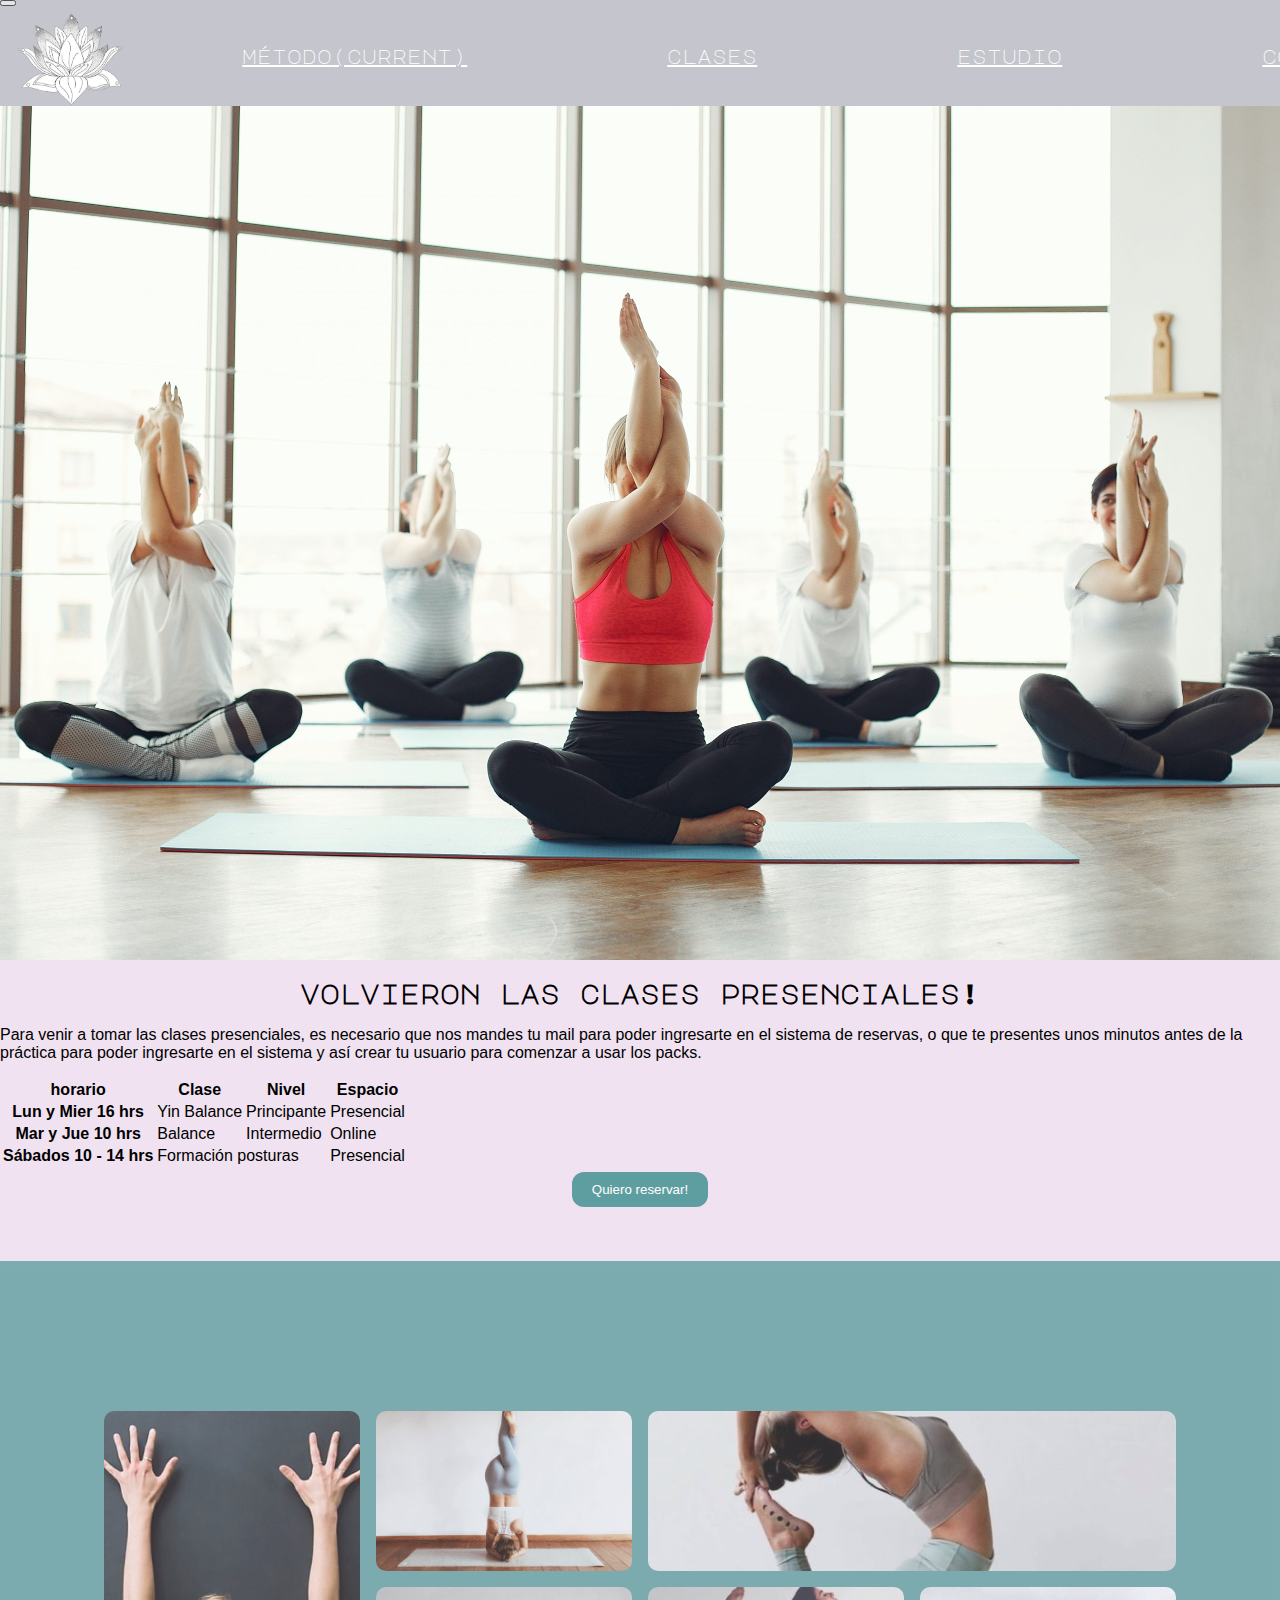
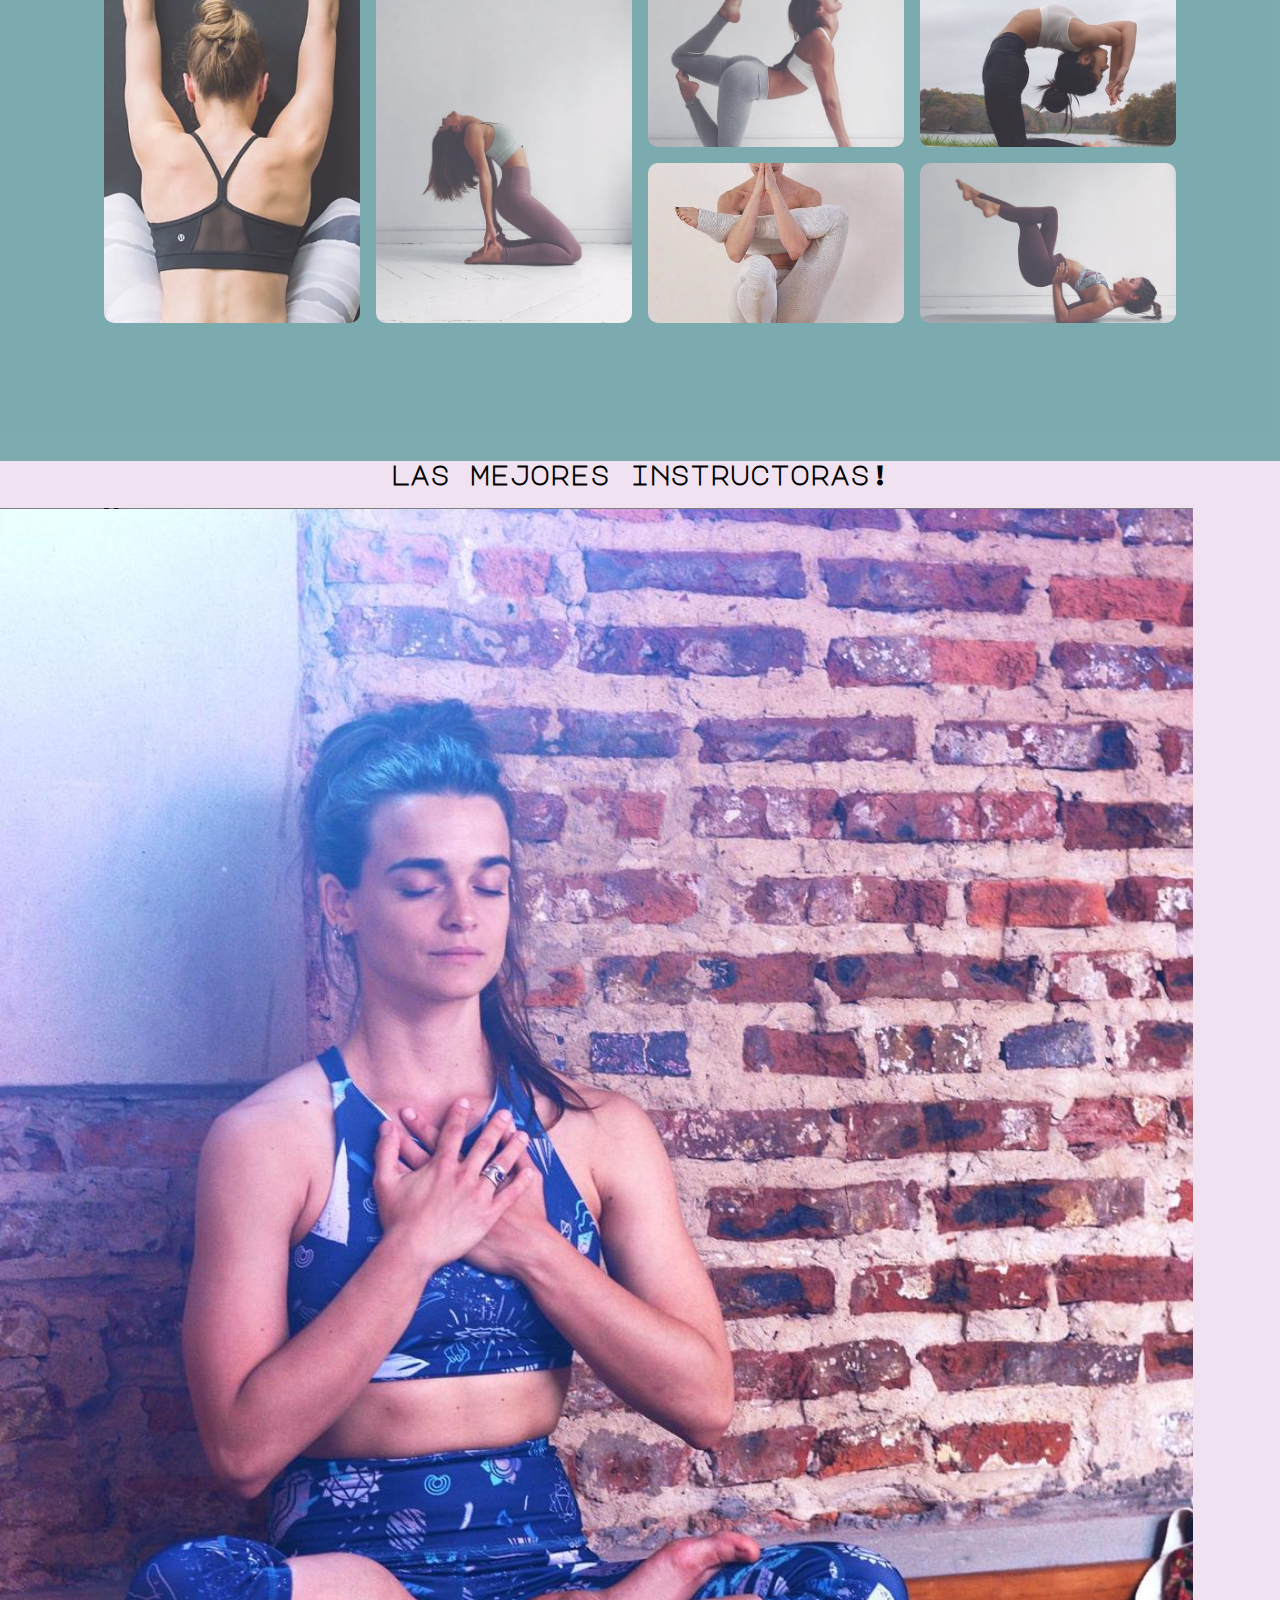
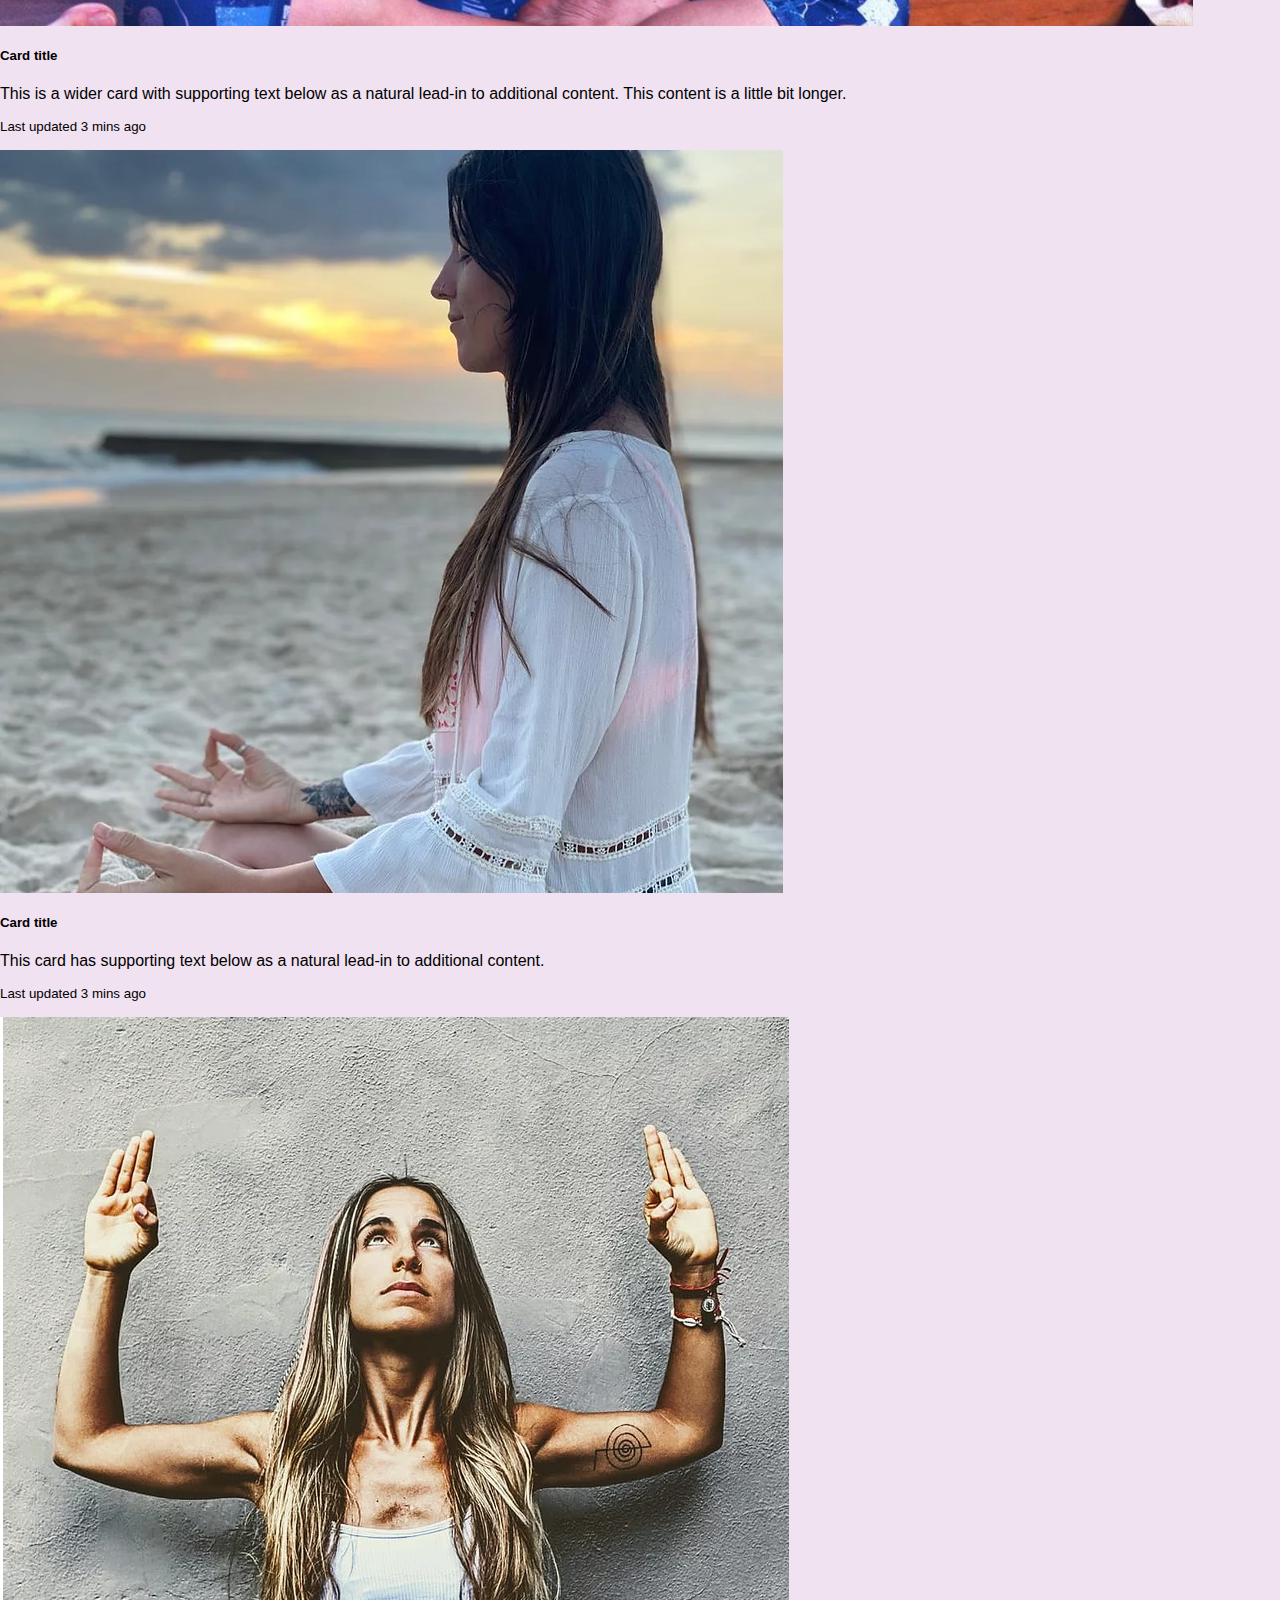
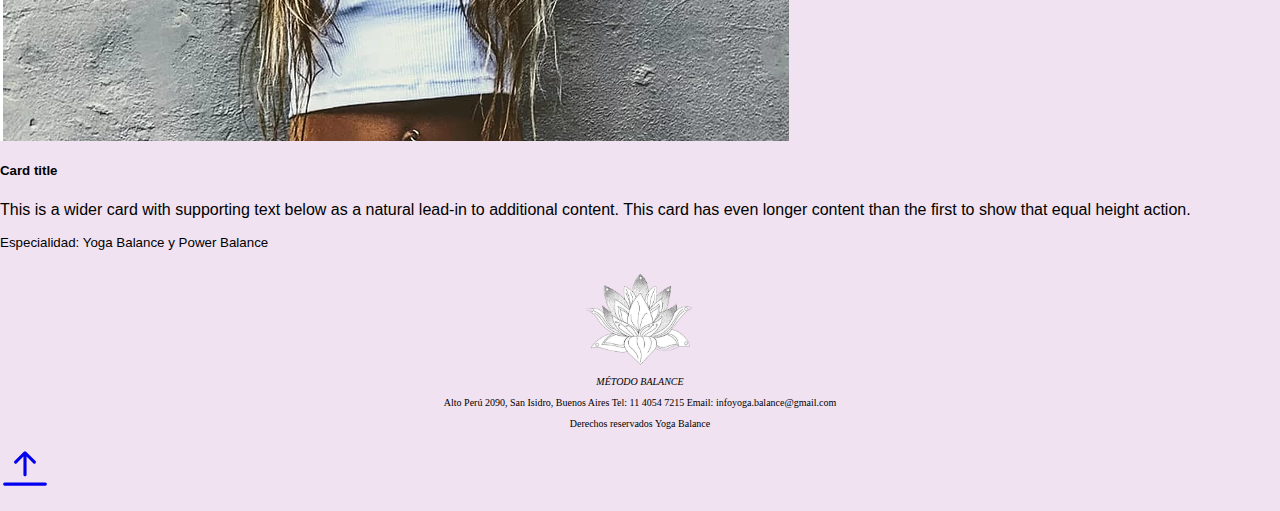
==== Clases.html @ 643fba30 "proyectofinal" ====
<!--DOC HTML-->
<html lang="es">
  <head>
    <!-- Required meta tags -->
    <meta charset="utf-8">
    <meta name="viewport" content="width=device-width, initial-scale=1, shrink-to-fit=no">

    <meta name="description" content="Clases de Yoga online y presencial. Equilibrio entre salud, mente y cuerpo.">
	<meta name="keywords" content="Yoga Balance Salud Ejercicio Flexibilidad Espiritu">
	<meta name="title" content="Metodo Yoga Balance">
    <meta name="viewport" content="width=device-width, initial-scale=1, shrink-to-fit=no">
    
	<link rel="preconnect" href="https://fonts.gstatic.com">
	<link href="https://fonts.googleapis.com/css2?family=Major+Mono+Display&display=swap" rel="stylesheet">

    <link rel="stylesheet" href="style.css">
    <!-- Bootstrap CSS -->
    <link rel="stylesheet" href="https://cdn.jsdelivr.net/npm/bootstrap@4.5.3/dist/css/bootstrap.min.css"
        integrity="sha384-TX8t27EcRE3e/ihU7zmQxVncDAy5uIKz4rEkgIXeMed4M0jlfIDPvg6uqKI2xXr2" crossorigin="anonymous">

    <title>YOGA BALANCE | CLASES | INSCRIPCIONES </title>
</head>

<!--Comienzo Body-->

<body>
  <header>
    <nav class="navbar navbar-expand-lg navbar-light fixed-top" >
        <button class="navbar-toggler" type="button" data-toggle="collapse" data-target="#navbarNavAltMarkup"
          aria-controls="navbarNavAltMarkup" aria-expanded="false" aria-label="Toggle navigation">
          <span class="navbar-toggler-icon"></span>
        </button>

        <div class="collapse navbar-collapse justify-content-center " id="navbarNavAltMarkup">
          <div class="navbar-nav">
			<a class= "nav-link" href="index.html"><img class="imagen-logo-nav" src="multimedia/logo-yb.png"
				alt=""></a>
            <a id="link-nav" class="nav-link active" href="historia.html">método<span class="sr-only">(current)</span></a>
            <a id="link-nav" class="nav-link" href="clases.html">clases</a>
            <a id="link-nav" class="nav-link" href="estudio.html">estudio</a>
            <a id="link-nav" class="nav-link" href="contacto.html">contacto</a>
          </div>
        </div>
      </nav>
      </header>
<main>
<!--Contenido página-->
<img src="multimedia/clases.jpg" class="imagenClases" class="img-fluid" alt="...">
      <div class="main__titulo--clases">
      <h1 class="main__titulo--reapertura"> volvieron las clases presenciales! </h1>
    </div>
    
    <p class="main__parrafo--clases"> Para venir a tomar las clases presenciales, es necesario que nos mandes tu mail para poder ingresarte en el sistema de reservas, o que te presentes unos minutos antes de la práctica para poder ingresarte en el sistema y así crear tu usuario para comenzar a usar los packs.
    </p>
  
<!--Tabla de horarios con boostrap-->

    <div class="tableClases">
      <table class="table table-hover">
        <thead>
          <tr>
            <th scope="col">horario</th>
            <th scope="col">Clase</th>
            <th scope="col">Nivel</th>
            <th scope="col">Espacio</th>
          </tr>
        </thead>
          <tbody>
            <tr>
              <th scope="row">Lun y Mier 16 hrs</th>
              <td>Yin Balance</td>
              <td>Principante</td>
              <td>Presencial</td>
            </tr>
              <tr>
                <th scope="row">Mar y Jue 10 hrs </th>
                <td>Balance</td>
                <td>Intermedio</td>
                <td>Online</td>
              </tr>
                  <tr>
                    <th scope="row">Sábados 10 - 14 hrs</th>
                    <td colspan="2">Formación posturas</td>
                    <td>Presencial</td>
                  </tr>
          </tbody>
    </table>

      <div class="botonera_formulario">
    <button class="botonera_formulario--clases">Quiero reservar!</button>
  </div>
<!--Imagenes representativas de posturas utilizando grids-->


        <div class="grid">
  			   <div class="item-a">
    			   <img class="gridImg" src="multimedia/postura1.jpg">
  			   </div>
  			   <div>
    			   <img class="gridImg" src="multimedia/postura2.jpg">
  			   </div>
  			   <div class="item-b">
   				   <img class="gridImg" src="multimedia/postura3.jpg">
  			   </div>
  			   <div>
    			   <img class="gridImg" src="multimedia/postura4.jpg">
  			   </div>
  			   <div class="item-c">
    			   <img class="gridImg" src="multimedia/postura5.jpg">
  			   </div>
  			   <div>
    			   <img class="gridImg" src="multimedia/postura6.jpg">
  			   </div>
  			   <div class="item-e">
    			   <img class="gridImg" src="multimedia/postura9.jpg">
            </div>
            <div class="item-f">
              <img class="gridImg" src="multimedia/postura10.jpg">
  			   </div>
        </div>

        <h1 class="main__titulo--profesoras"> las mejores instructoras!  </h1>

        <div class="card-group">
          <div class="card">
            <img src="multimedia/profesora-cami.png" class="card-img-top" alt="...">
            <div class="card-body">
              <h5 class="card-title">Card title</h5>
              <p class="card-text">This is a wider card with supporting text below as a natural lead-in to additional content. This content is a little bit longer.</p>
              <p class="card-text"><small class="text-muted">Last updated 3 mins ago</small></p>
            </div>
          </div>
          <div class="card">
            <img src="multimedia/profesora-mimi.png" class="card-img-top" alt="...">
            <div class="card-body">
              <h5 class="card-title">Card title</h5>
              <p class="card-text">This card has supporting text below as a natural lead-in to additional content.</p>
              <p class="card-text"><small class="text-muted">Last updated 3 mins ago</small></p>
            </div>
          </div>
          <div class="card">
            <img src="multimedia/profesora-belu.png" class="card-img-top" alt="...">
            <div class="card-body">
              <h5 class="card-title">Card title</h5>
              <p class="card-text">This is a wider card with supporting text below as a natural lead-in to additional content. This card has even longer content than the first to show that equal height action.</p>
              <p class="card-text"><small class="text-muted">Especialidad: Yoga Balance y Power Balance</small></p>
            </div>
          </div>
        </div>


</main>
<footer>
  <div class="textoFooter">
    <img src="multimedia/logo-yb.png" alt="Logo Yoga Balance" id="imagenLogo"></img>
    <p id="logoContent"> MÉTODO BALANCE </p>
    <p class=footerText> ​Alto Perú 2090, San Isidro, Buenos Aires Tel: 11 4054 7215 Email:
      infoyoga.balance@gmail.com </p>
    <p> Derechos reservados Yoga Balance </p>
  </div>
  <p>
    <a href="index.html" title="Placeholder link title" class="text-decoration-none">
      <svg width="50px" height="50px" viewBox="0 0 16 16" class="bi bi-arrow-bar-up" fill="currentColor"
        xmlns="http://www.w3.org/2000/svg">
        <path fill-rule="evenodd"
          d="M8 10a.5.5 0 0 0 .5-.5V3.707l2.146 2.147a.5.5 0 0 0 .708-.708l-3-3a.5.5 0 0 0-.708 0l-3 3a.5.5 0 1 0 .708.708L7.5 3.707V9.5a.5.5 0 0 0 .5.5zm-7 2.5a.5.5 0 0 1 .5-.5h13a.5.5 0 0 1 0 1h-13a.5.5 0 0 1-.5-.5z" />
      </svg>
    </a>
  </p>
</footer>
  

  <!-- Option 2: jQuery, Popper.js, and Bootstrap JS -->
  <script src="https://code.jquery.com/jquery-3.5.1.slim.min.js"
      integrity="sha384-DfXdz2htPH0lsSSs5nCTpuj/zy4C+OGpamoFVy38MVBnE+IbbVYUew+OrCXaRkfj" crossorigin="anonymous">
  </script>
  <script src="https://cdn.jsdelivr.net/npm/popper.js@1.16.1/dist/umd/popper.min.js"
      integrity="sha384-9/reFTGAW83EW2RDu2S0VKaIzap3H66lZH81PoYlFhbGU+6BZp6G7niu735Sk7lN" crossorigin="anonymous">
  </script>
  <script src="https://cdn.jsdelivr.net/npm/bootstrap@4.5.3/dist/js/bootstrap.min.js"
      integrity="sha384-w1Q4orYjBQndcko6MimVbzY0tgp4pWB4lZ7lr30WKz0vr/aWKhXdBNmNb5D92v7s" crossorigin="anonymous">
  </script>

</body>

</html>
---- style.css ----
@charset "UTF-8";
body {
  font-family: "Lato", sans-serif;
  -webkit-transition: background-color .5s;
  transition: background-color .5s;
}

.imagen-logo-nav {
  height: 100px;
  margin-top: 0;
}

.navbar {
  background-color: rgba(153, 170, 169, 0.5);
  color: white;
}

.navbar-nav {
  display: -webkit-box;
  display: -ms-flexbox;
  display: flex;
  -webkit-box-orient: horizontal;
  -webkit-box-direction: normal;
      -ms-flex-direction: row;
          flex-direction: row;
  -ms-flex-pack: distribute;
      justify-content: space-around;
  -webkit-box-align: center;
      -ms-flex-align: center;
          align-items: center;
  margin: 0;
  font-family: 'Major Mono Display', monospace;
  font-weight: 500;
  color: white;
}

.subtitulo--estudio {
  color: #86bbb9;
}

.texto--estudio {
  font-size: 12px;
}

.multimediaEstudio {
  width: 100%;
  -webkit-box-align: center;
      -ms-flex-align: center;
          align-items: center;
  display: -webkit-box;
  display: -ms-flexbox;
  display: flex;
  -webkit-box-orient: horizontal;
  -webkit-box-direction: normal;
      -ms-flex-direction: row;
          flex-direction: row;
  margin: auto;
  overflow: auto;
  padding: 5px;
}

.imagen--estudio {
  height: 300px;
  width: 400px;
  float: left;
  margin: 3px;
  padding: 5px;
}

.mapaEstudio {
  margin: 3px;
  padding: 5px;
}

.slide--estudio {
  height: 500px;
  width: 100%;
}

#link-nav {
  margin-right: 100px;
  margin-left: 100px;
  color: white;
  font-size: 20px;
}

.imagen__principal--index {
  width: 100%;
}

.main__titulo--estudio {
  text-align: center;
  font-family: 'Major Mono Display', monospace;
}

.titulo--estudio {
  font-size: 30px;
  background-color: #86bbb9;
  color: white;
  margin: 15px;
  padding: 5px;
}

.imagenEstudio {
  width: 100%;
}

/*-------------------------------Página index----------------------------- */
h2 {
  font-size: 30px;
  text-align: center;
  font-family: Quicksand-Bold;
  margin-top: 20px;
}

.main__parrafo--metodoBalance {
  text-align: left;
  font-size: 15px;
  font-family: 'Major Mono Display', monospace;
  font-weight: lighter;
  margin-left: 20px;
  margin-right: 20px;
}

body {
  margin: 0;
  padding: 0;
  background-color: #ecdaecc7;
}

/* Videos-index-flexbox*/
.main__media--videosIndex {
  padding: 1px;
  overflow: hidden;
  -webkit-box-pack: center;
      -ms-flex-pack: center;
          justify-content: center;
  width: 100%;
}

.media__video {
  padding: 1em;
  margin: 1em;
  float: left;
  -webkit-box-shadow: 5px 10px 18px #888888;
          box-shadow: 5px 10px 18px #888888;
  background-color: #86bbb9;
  -webkit-box-pack: center;
      -ms-flex-pack: center;
          justify-content: center;
}

.iconos {
  padding: 1px;
  overflow: hidden;
  -webkit-box-pack: center;
      -ms-flex-pack: center;
          justify-content: center;
}

.dibujos {
  -webkit-animation-duration: 3s;
          animation-duration: 3s;
  -webkit-animation-name: slidein;
          animation-name: slidein;
}

@-webkit-keyframes slidein {
  from {
    margin-left: 100%;
    width: 300%;
  }
  to {
    margin-left: 0%;
    width: 100%;
  }
}

@keyframes slidein {
  from {
    margin-left: 100%;
    width: 300%;
  }
  to {
    margin-left: 0%;
    width: 100%;
  }
}

.col {
  float: left;
  margin: 1px;
  padding: 1px;
  -webkit-transition-property: all;
  transition-property: all;
  -webkit-transition-duration: 0.25s;
          transition-duration: 0.25s;
  -webkit-transition-timing-function: cubic-bezier(0.42, 0, 0.26, 1.14);
          transition-timing-function: cubic-bezier(0.42, 0, 0.26, 1.14);
  -webkit-transition-delay: 0s;
          transition-delay: 0s;
}

.col1 {
  height: 200px;
  width: 200px;
  display: block;
  margin: auto;
  cursor: pointer;
}

.col1:hover {
  cursor: pointer;
  opacity: 20%;
}

.tituloMetodo {
  font-size: 21px;
  font-family: 'Major Mono Display', monospace;
  text-align: center;
  -ms-flex-line-pack: center;
      align-content: center;
}

.infoMetodo {
  font-size: 14px;
  font-family: 'Major Mono Display', monospace;
  text-align: center;
  -ms-flex-line-pack: center;
      align-content: center;
}

.col2 {
  height: 200px;
  width: 200px;
  display: block;
  margin: auto;
}

.col3 {
  height: 200px;
  width: 200px;
  display: block;
  margin: auto;
}

.col4 {
  height: 200px;
  width: 200px;
  display: block;
  margin: auto;
}

/*-------------------------------Página clases----------------------------- */
.main__titulo--clases {
  width: 100%;
  height: 50px;
  font-size: 10px;
  -ms-flex-line-pack: center;
      align-content: center;
}

.imagenClases {
  width: 100%;
}

.main__titulo--reapertura {
  font-size: 27px;
  text-align: center;
  font-family: 'Major Mono Display', monospace;
  margin-top: 20px;
}

.main__titulo--contacto {
  font-size: 27px;
  text-align: center;
  font-family: 'Major Mono Display', monospace;
  margin-top: 20px;
  margin-bottom: 20px;
  color: #5F9EA0;
}

.botonContacto {
  background-color: #5F9EA0;
  border: none;
  color: white;
  padding: 10px 20px;
  text-align: center;
  text-decoration: none;
  display: inline-block;
  margin: 4px 2px;
  cursor: pointer;
  border-radius: 12px;
}

.botonera_formulario {
  text-align: center;
}

.botonera_formulario--clases {
  background-color: #5F9EA0;
  border: none;
  color: white;
  padding: 10px 20px;
  text-align: center;
  text-decoration: none;
  display: inline-block;
  margin: 4px 2px;
  cursor: pointer;
  border-radius: 12px;
}

.botonera_formulario--clases:hover {
  color: #48D1CC;
}

/* Tabla-Boostrap-clases*/
.table:hover {
  color: #86bbb9;
}

/* Grid-pag-clases*/
.grid {
  margin-top: 50px;
  display: -ms-grid;
  display: grid;
  -ms-grid-columns: 20% 20% 20% 20%;
      grid-template-columns: 20% 20% 20% 20%;
  -ms-grid-rows: 20% 20% 20%;
      grid-template-rows: 20% 20% 20%;
  grid-gap: 1rem;
  float: left;
  width: 100%;
  height: 800px;
  -webkit-box-pack: center;
      -ms-flex-pack: center;
          justify-content: center;
  background-color: #5F9EA0;
  opacity: 80%;
}

.gridImg {
  margin-top: 150px;
  -o-object-fit: cover;
     object-fit: cover;
  width: 100%;
  height: 100%;
  border-radius: 10px;
  -webkit-box-align: center;
      -ms-flex-align: center;
          align-items: center;
}

.item-a {
  -ms-grid-row: 1;
  -ms-grid-row-span: 3;
  grid-row: 1 / 4;
}

.item-b {
  -ms-grid-column: 3;
  -ms-grid-column-span: 2;
  grid-column: 3 / 5;
}

.item-c {
  -ms-grid-row: 2;
  -ms-grid-row-span: 2;
  grid-row: 2 / 4;
}

.item-d {
  -ms-grid-column: 3;
  -ms-grid-column-span: 2;
  grid-column: 3 / 5;
}

.item-e {
  -ms-grid-row: 4;
  -ms-grid-row-span: -1;
  grid-row: 4 / 3;
}

.item-f {
  -ms-grid-row: 4;
  -ms-grid-row-span: -1;
  grid-row: 4 / 3;
}

.textoFooterClases {
  text-align: center;
  font-family: Quicksand-Light;
  font-size: 10px;
}

.card-group {
  width: 100%;
}

.main__titulo--profesoras {
  font-size: 27px;
  text-align: center;
  font-family: 'Major Mono Display', monospace;
  display: block;
  margin-bottom: 20px;
  margin-top: 50px;
}

/*-------------------------------Página estudio----------------------------- */
.main__imagenes--estudio {
  padding: 1px;
  overflow: hidden;
  width: 564px;
  height: 363px;
}

.main__imagenes--bienvenida {
  padding: 1em;
  margin: 1em;
  float: left;
  wigth: 564px;
  heigh: 363px;
}

.main__imagenes--bienvenida2 {
  padding: 1em;
  margin: 1em;
  float: right;
  width: 564px;
  height: 363px;
}

.main__imagenes--bienvenida {
  color: #48D1CC;
  background-color: #696969;
}

.main__imagenes--bienvenida2 {
  background-color: #48D1CC;
  color: #5F9EA0;
}

.main__parrafo--estudio {
  color: #696969;
  background-color: #5F9EA0;
}

/* Footer */
.grad {
  background-image: -webkit-gradient(linear, right top, left top, from(white), to(LightGrey));
  background-image: linear-gradient(to left, white, LightGrey);
}

#logoContent {
  font-size: 10px;
  font-family: Quicksand-Light;
  font-style: italic;
  text-align: center;
}

#imagenLogo {
  display: block;
  margin: auto;
  height: 100px;
}

.textoFooter {
  text-align: center;
  font-family: Quicksand-Light;
  font-size: 10px;
}

form {
  font-size: small;
  font-family: 'Major Mono Display', monospace;
  justify-items: center;
  width: 100%;
  height: 500px;
  padding: 10px;
}

.main__texto--contacto {
  font-size: 18px;
  text-align: center;
  font-family: 'Major Mono Display', monospace;
  margin: 20px;
  background-color: #5f9ea08a;
  color: white;
}

.tituloMetodo {
  font-size: 27px;
  text-align: center;
  font-family: 'Major Mono Display', monospace;
  margin-top: 0px;
  margin-bottom: 20px;
  color: white;
}

.main__texto--metodo {
  font-size: 13px;
  text-align: center;
  font-family: 'Major Mono Display', monospace;
  margin-top: 20px;
  margin-bottom: 20px;
  -webkit-box-pack: left;
      -ms-flex-pack: left;
          justify-content: left;
}

main.metodo {
  background-color: #5f9ea08a;
  opacity: 60%;
  margin-top: 0px;
  margin: 10px;
}

.carouselClases {
  width: 100%;
}

.textoCarousel {
  font-family: 'Major Mono Display', monospace;
  background-color: #5f9ea08a;
}
/*# sourceMappingURL=style.css.map */
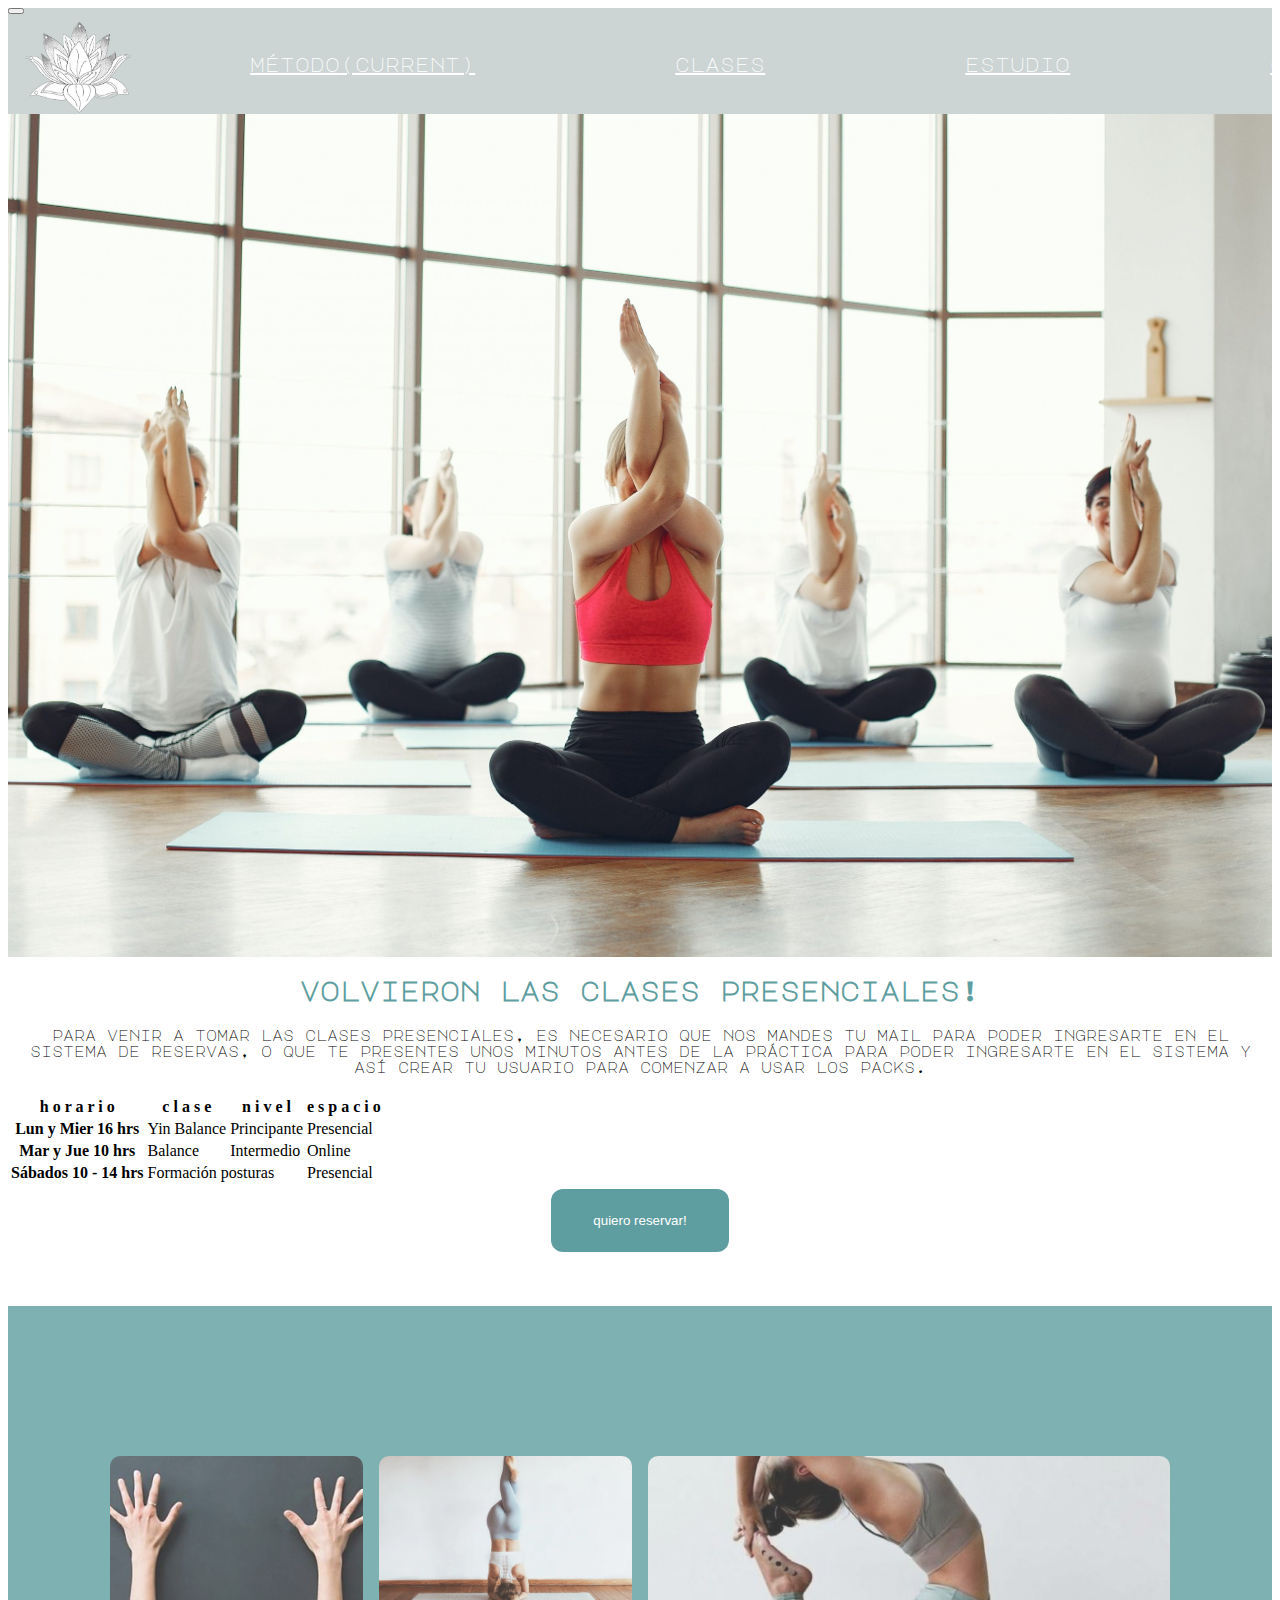
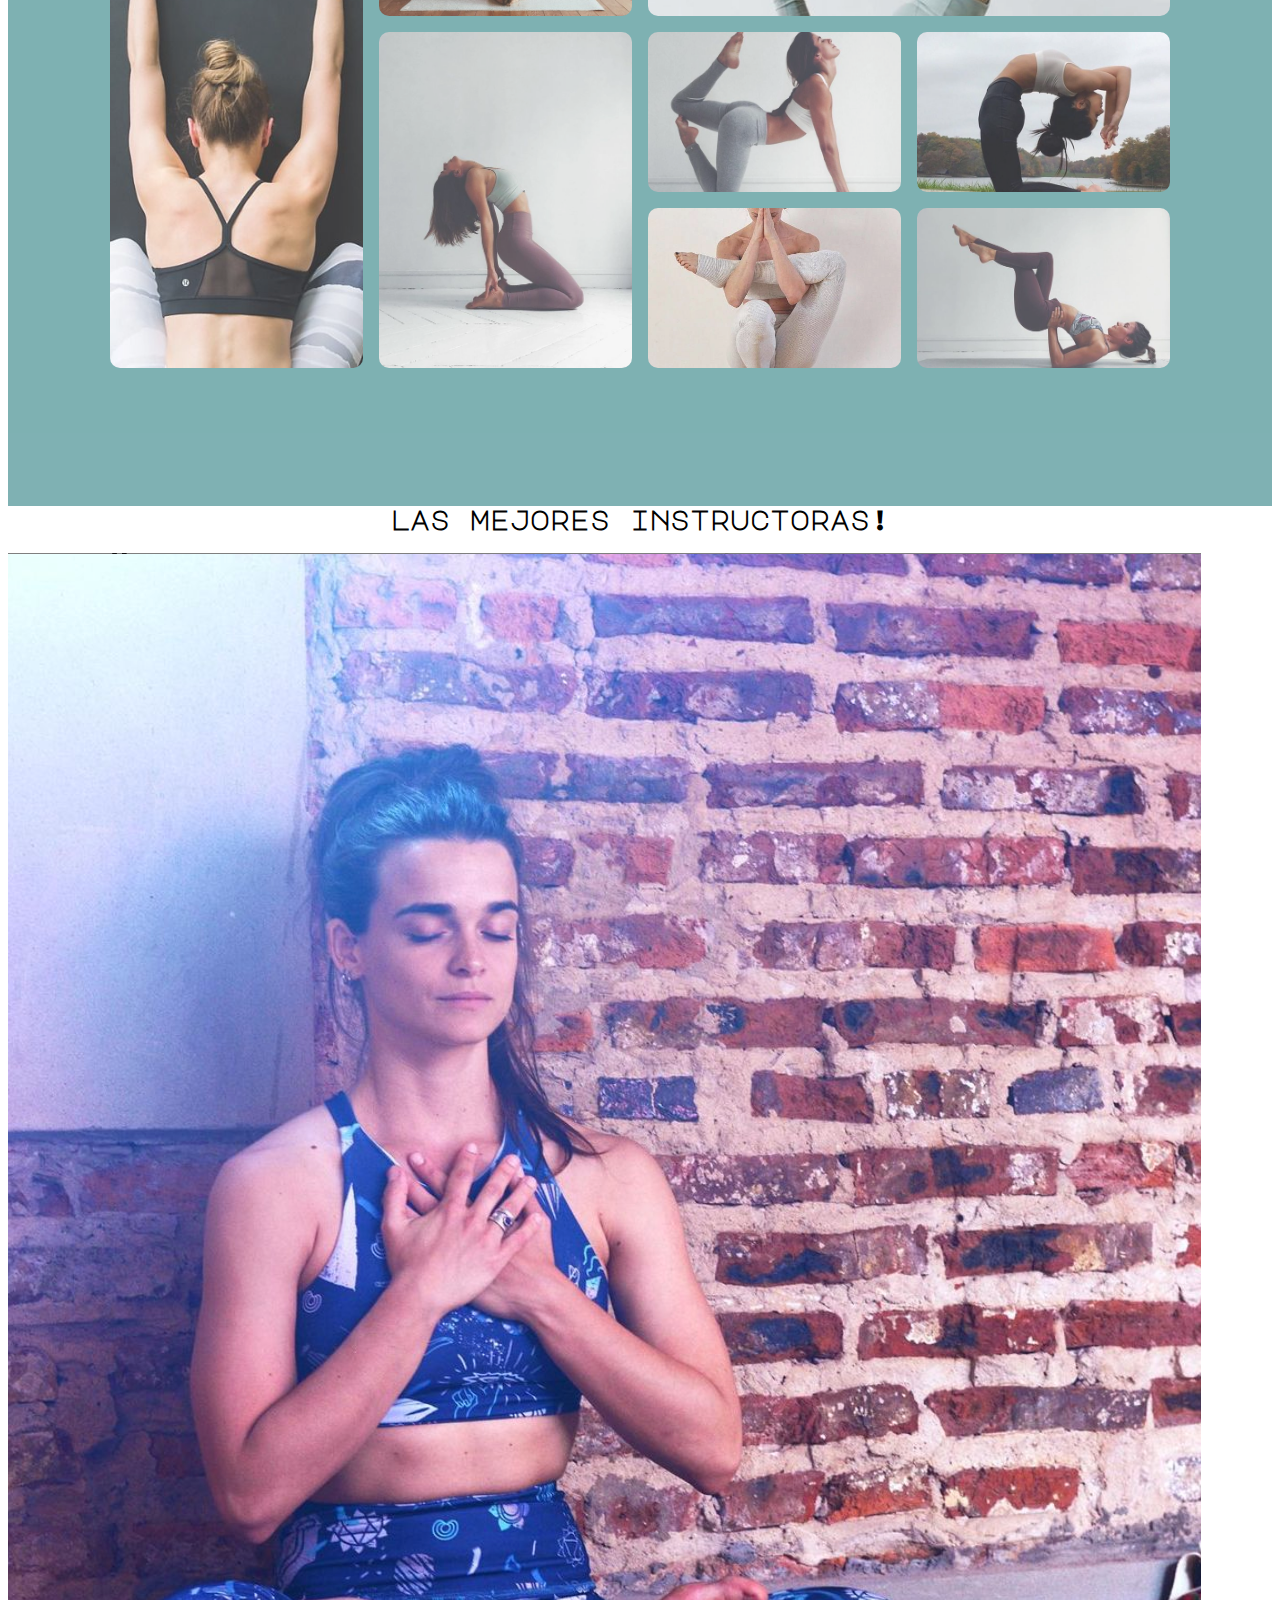
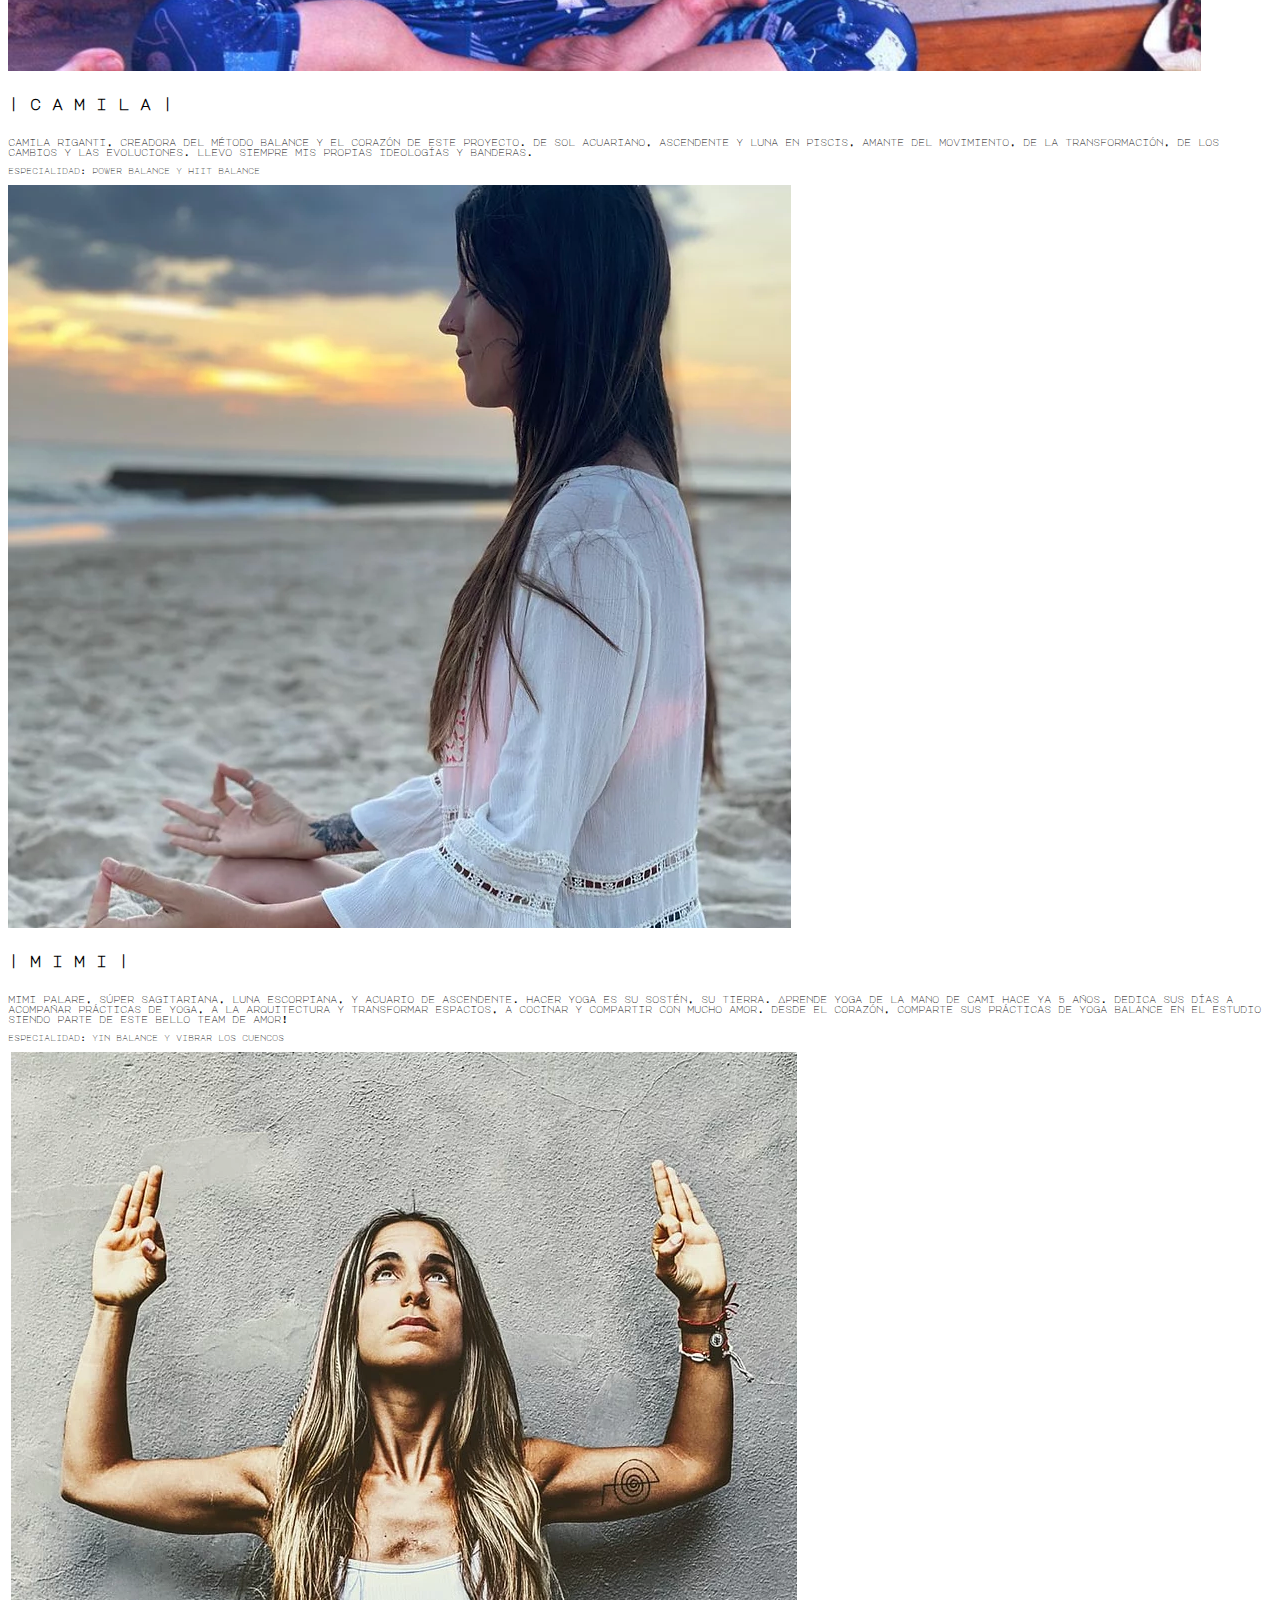
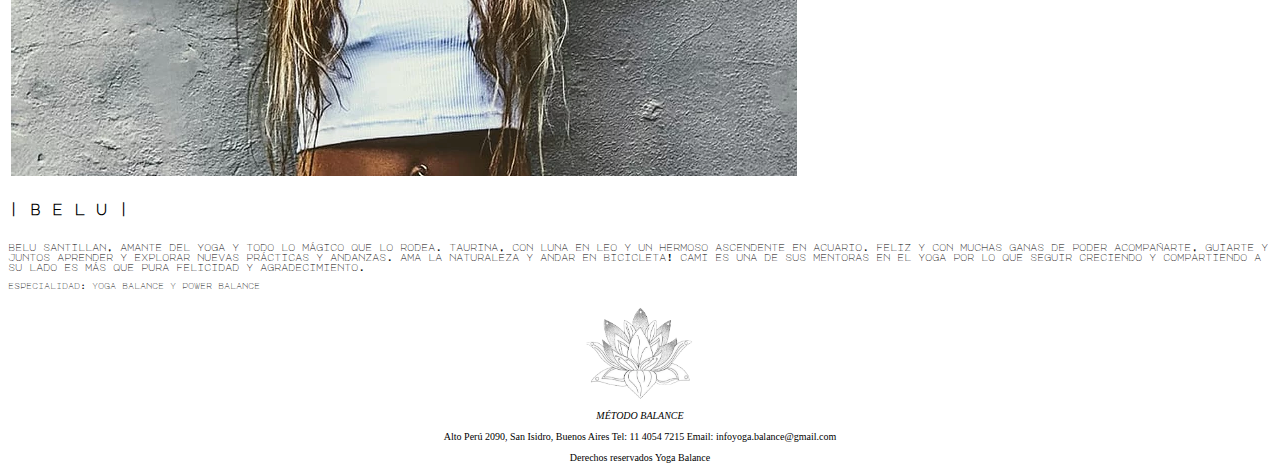
==== commit 73fe2287: "subiendo proyecto final" ====
--- a/Clases.html
+++ b/Clases.html
@@ -1,19 +1,19 @@
 <!--DOC HTML-->
 <html lang="es">
-  <head>
+
+<head>
     <!-- Required meta tags -->
     <meta charset="utf-8">
     <meta name="viewport" content="width=device-width, initial-scale=1, shrink-to-fit=no">
 
     <meta name="description" content="Clases de Yoga online y presencial. Equilibrio entre salud, mente y cuerpo.">
-	<meta name="keywords" content="Yoga Balance Salud Ejercicio Flexibilidad Espiritu">
-	<meta name="title" content="Metodo Yoga Balance">
+	  <meta name="keywords" content="Yoga Balance Salud Ejercicio Flexibilidad Espiritu">
+	  <meta name="title" content="Metodo Yoga Balance">
     <meta name="viewport" content="width=device-width, initial-scale=1, shrink-to-fit=no">
+	  <link rel="preconnect" href="https://fonts.gstatic.com">
+	  <link href="https://fonts.googleapis.com/css2?family=Major+Mono+Display&display=swap" rel="stylesheet">
+    <link rel="stylesheet" href="style.css">
     
-	<link rel="preconnect" href="https://fonts.gstatic.com">
-	<link href="https://fonts.googleapis.com/css2?family=Major+Mono+Display&display=swap" rel="stylesheet">
-
-    <link rel="stylesheet" href="style.css">
     <!-- Bootstrap CSS -->
     <link rel="stylesheet" href="https://cdn.jsdelivr.net/npm/bootstrap@4.5.3/dist/css/bootstrap.min.css"
         integrity="sha384-TX8t27EcRE3e/ihU7zmQxVncDAy5uIKz4rEkgIXeMed4M0jlfIDPvg6uqKI2xXr2" crossorigin="anonymous">
@@ -33,25 +33,27 @@
 
         <div class="collapse navbar-collapse justify-content-center " id="navbarNavAltMarkup">
           <div class="navbar-nav">
-			<a class= "nav-link" href="index.html"><img class="imagen-logo-nav" src="multimedia/logo-yb.png"
-				alt=""></a>
+			      <a class= "nav-link" href="index.html"><img class="imagen-logo-nav" src="multimedia/logo-yb.png"
+				      alt="logo yoga balance"></a>
             <a id="link-nav" class="nav-link active" href="historia.html">método<span class="sr-only">(current)</span></a>
             <a id="link-nav" class="nav-link" href="clases.html">clases</a>
             <a id="link-nav" class="nav-link" href="estudio.html">estudio</a>
             <a id="link-nav" class="nav-link" href="contacto.html">contacto</a>
           </div>
         </div>
-      </nav>
-      </header>
+    </nav>
+  </header>
+
 <main>
 <!--Contenido página-->
-<img src="multimedia/clases.jpg" class="imagenClases" class="img-fluid" alt="...">
+      <img src="multimedia/clases.jpg" class="imagenClases" class="img-fluid" alt="Inscripciones Yoga Balance">
       <div class="main__titulo--clases">
-      <h1 class="main__titulo--reapertura"> volvieron las clases presenciales! </h1>
-    </div>
-    
-    <p class="main__parrafo--clases"> Para venir a tomar las clases presenciales, es necesario que nos mandes tu mail para poder ingresarte en el sistema de reservas, o que te presentes unos minutos antes de la práctica para poder ingresarte en el sistema y así crear tu usuario para comenzar a usar los packs.
-    </p>
+        <h1 class="main__titulo--reapertura"> volvieron las clases presenciales! </h1>
+      </div>
+          <p class="main__parrafo--clases"> para venir a tomar las clases presenciales, 
+            es necesario que nos mandes tu mail para poder ingresarte en el sistema de reservas, 
+            o que te presentes unos minutos antes de la práctica para poder ingresarte en el sistema 
+            y así crear tu usuario para comenzar a usar los packs.</p>
   
 <!--Tabla de horarios con boostrap-->
 
@@ -59,10 +61,10 @@
       <table class="table table-hover">
         <thead>
           <tr>
-            <th scope="col">horario</th>
-            <th scope="col">Clase</th>
-            <th scope="col">Nivel</th>
-            <th scope="col">Espacio</th>
+            <th scope="col">h o r a r i o</th>
+            <th scope="col">c l a s e </th>
+            <th scope="col">n i v e l</th>
+            <th scope="col">e s p a c i o</th>
           </tr>
         </thead>
           <tbody>
@@ -84,38 +86,38 @@
                     <td>Presencial</td>
                   </tr>
           </tbody>
-    </table>
+      </table>
 
       <div class="botonera_formulario">
-    <button class="botonera_formulario--clases">Quiero reservar!</button>
+    <button class="botonera_formulario--clases"> <a class="botonera_formulario--clases" href="contacto.html"> quiero reservar! </a></button>
   </div>
+
 <!--Imagenes representativas de posturas utilizando grids-->
-
 
         <div class="grid">
   			   <div class="item-a">
-    			   <img class="gridImg" src="multimedia/postura1.jpg">
+    			   <img class="gridImg" src="multimedia/postura1.jpg" alt="posturas de yoga">
   			   </div>
   			   <div>
-    			   <img class="gridImg" src="multimedia/postura2.jpg">
+    			   <img class="gridImg" src="multimedia/postura2.jpg" alt="posturas de yoga">
   			   </div>
   			   <div class="item-b">
-   				   <img class="gridImg" src="multimedia/postura3.jpg">
+   				   <img class="gridImg" src="multimedia/postura3.jpg" alt="posturas de yoga">
   			   </div>
   			   <div>
-    			   <img class="gridImg" src="multimedia/postura4.jpg">
+    			   <img class="gridImg" src="multimedia/postura4.jpg" alt="posturas de yoga">
   			   </div>
   			   <div class="item-c">
-    			   <img class="gridImg" src="multimedia/postura5.jpg">
+    			   <img class="gridImg" src="multimedia/postura5.jpg" alt="posturas de yoga">
   			   </div>
   			   <div>
-    			   <img class="gridImg" src="multimedia/postura6.jpg">
+    			   <img class="gridImg" src="multimedia/postura6.jpg" alt="posturas de yoga">
   			   </div>
   			   <div class="item-e">
-    			   <img class="gridImg" src="multimedia/postura9.jpg">
+    			   <img class="gridImg" src="multimedia/postura9.jpg" alt="posturas de yoga">
             </div>
             <div class="item-f">
-              <img class="gridImg" src="multimedia/postura10.jpg">
+              <img class="gridImg" src="multimedia/postura10.jpg" alt="posturas de yoga">
   			   </div>
         </div>
 
@@ -123,34 +125,43 @@
 
         <div class="card-group">
           <div class="card">
-            <img src="multimedia/profesora-cami.png" class="card-img-top" alt="...">
+            <img src="multimedia/profesora-cami.png" class="card-img-top" alt="Instructora de Yoga Cami">
             <div class="card-body">
-              <h5 class="card-title">Card title</h5>
-              <p class="card-text">This is a wider card with supporting text below as a natural lead-in to additional content. This content is a little bit longer.</p>
-              <p class="card-text"><small class="text-muted">Last updated 3 mins ago</small></p>
+              <h5 class="card-title">| c a m i l a |</h5>
+              <p class="card-text">camila riganti, creadora del método balance y el corazón de este proyecto. de sol acuariano, ascendente 
+                y luna en piscis, amante del movimiento, de la transformación, de los cambios y las evoluciones. 
+                llevo siempre mis propias ideologías y banderas. </p>
+              <p class="card-text"><small class="text-muted">especialidad: power balance y hiit balance</small></p>
             </div>
           </div>
           <div class="card">
-            <img src="multimedia/profesora-mimi.png" class="card-img-top" alt="...">
+            <img src="multimedia/profesora-mimi.png" class="card-img-top" alt="Instructora de Yoga mimi">
             <div class="card-body">
-              <h5 class="card-title">Card title</h5>
-              <p class="card-text">This card has supporting text below as a natural lead-in to additional content.</p>
-              <p class="card-text"><small class="text-muted">Last updated 3 mins ago</small></p>
+              <h5 class="card-title">| m i m i |</h5>
+              <p class="card-text">mimi palare, súper sagitariana, luna escorpiana, y acuario de ascendente. hacer yoga es su sostén, su tierra. 
+                Aprende yoga de la mano de cami hace ya 5 años. dedica sus días a acompañar prácticas de yoga, a la arquitectura y transformar espacios, 
+                a cocinar y compartir con mucho amor. desde el corazón, comparte sus prácticas de yoga balance en el estudio siendo parte de este bello team de amor!</p>
+              <p class="card-text"><small class="text-muted">especialidad: yin balance y vibrar los cuencos</small></p>
             </div>
           </div>
           <div class="card">
-            <img src="multimedia/profesora-belu.png" class="card-img-top" alt="...">
+            <img src="multimedia/profesora-belu.png" class="card-img-top" alt="Instructora de Yoga Belu">
             <div class="card-body">
-              <h5 class="card-title">Card title</h5>
-              <p class="card-text">This is a wider card with supporting text below as a natural lead-in to additional content. This card has even longer content than the first to show that equal height action.</p>
-              <p class="card-text"><small class="text-muted">Especialidad: Yoga Balance y Power Balance</small></p>
+              <h5 class="card-title">| b e l u |</h5>
+              <p class="card-text">belu santillan, amante del yoga y todo lo mágico que lo rodea. taurina, con luna en leo y un hermoso ascendente en acuario.
+                 feliz y con muchas ganas de poder acompañarte, guiarte y juntos aprender y explorar nuevas prácticas y andanzas. 
+                 ama la naturaleza y andar en bicicleta! cami es una de sus mentoras en el yoga por lo que seguir creciendo y compartiendo 
+                 a su lado es más que pura felicidad y agradecimiento.</p>
+              <p class="card-text"><small class="text-muted">especialidad: yoga balance y power balance</small></p>
             </div>
           </div>
         </div>
 
 
 </main>
+
 <footer>
+
   <div class="textoFooter">
     <img src="multimedia/logo-yb.png" alt="Logo Yoga Balance" id="imagenLogo"></img>
     <p id="logoContent"> MÉTODO BALANCE </p>
@@ -158,15 +169,7 @@
       infoyoga.balance@gmail.com </p>
     <p> Derechos reservados Yoga Balance </p>
   </div>
-  <p>
-    <a href="index.html" title="Placeholder link title" class="text-decoration-none">
-      <svg width="50px" height="50px" viewBox="0 0 16 16" class="bi bi-arrow-bar-up" fill="currentColor"
-        xmlns="http://www.w3.org/2000/svg">
-        <path fill-rule="evenodd"
-          d="M8 10a.5.5 0 0 0 .5-.5V3.707l2.146 2.147a.5.5 0 0 0 .708-.708l-3-3a.5.5 0 0 0-.708 0l-3 3a.5.5 0 1 0 .708.708L7.5 3.707V9.5a.5.5 0 0 0 .5.5zm-7 2.5a.5.5 0 0 1 .5-.5h13a.5.5 0 0 1 0 1h-13a.5.5 0 0 1-.5-.5z" />
-      </svg>
-    </a>
-  </p>
+  
 </footer>
   
 
--- a/style.css
+++ b/style.css
@@ -1,10 +1,5 @@
 @charset "UTF-8";
-body {
-  font-family: "Lato", sans-serif;
-  -webkit-transition: background-color .5s;
-  transition: background-color .5s;
-}
-
+/*-------------------------------Navegador----------------------------- */
 .imagen-logo-nav {
   height: 100px;
   margin-top: 0;
@@ -34,49 +29,6 @@
   color: white;
 }
 
-.subtitulo--estudio {
-  color: #86bbb9;
-}
-
-.texto--estudio {
-  font-size: 12px;
-}
-
-.multimediaEstudio {
-  width: 100%;
-  -webkit-box-align: center;
-      -ms-flex-align: center;
-          align-items: center;
-  display: -webkit-box;
-  display: -ms-flexbox;
-  display: flex;
-  -webkit-box-orient: horizontal;
-  -webkit-box-direction: normal;
-      -ms-flex-direction: row;
-          flex-direction: row;
-  margin: auto;
-  overflow: auto;
-  padding: 5px;
-}
-
-.imagen--estudio {
-  height: 300px;
-  width: 400px;
-  float: left;
-  margin: 3px;
-  padding: 5px;
-}
-
-.mapaEstudio {
-  margin: 3px;
-  padding: 5px;
-}
-
-.slide--estudio {
-  height: 500px;
-  width: 100%;
-}
-
 #link-nav {
   margin-right: 100px;
   margin-left: 100px;
@@ -84,50 +36,7 @@
   font-size: 20px;
 }
 
-.imagen__principal--index {
-  width: 100%;
-}
-
-.main__titulo--estudio {
-  text-align: center;
-  font-family: 'Major Mono Display', monospace;
-}
-
-.titulo--estudio {
-  font-size: 30px;
-  background-color: #86bbb9;
-  color: white;
-  margin: 15px;
-  padding: 5px;
-}
-
-.imagenEstudio {
-  width: 100%;
-}
-
 /*-------------------------------Página index----------------------------- */
-h2 {
-  font-size: 30px;
-  text-align: center;
-  font-family: Quicksand-Bold;
-  margin-top: 20px;
-}
-
-.main__parrafo--metodoBalance {
-  text-align: left;
-  font-size: 15px;
-  font-family: 'Major Mono Display', monospace;
-  font-weight: lighter;
-  margin-left: 20px;
-  margin-right: 20px;
-}
-
-body {
-  margin: 0;
-  padding: 0;
-  background-color: #ecdaecc7;
-}
-
 /* Videos-index-flexbox*/
 .main__media--videosIndex {
   padding: 1px;
@@ -136,11 +45,13 @@
       -ms-flex-pack: center;
           justify-content: center;
   width: 100%;
+  -ms-flex-line-pack: center;
+      align-content: center;
 }
 
 .media__video {
-  padding: 1em;
-  margin: 1em;
+  padding: 5px;
+  margin: 30px;
   float: left;
   -webkit-box-shadow: 5px 10px 18px #888888;
           box-shadow: 5px 10px 18px #888888;
@@ -148,14 +59,8 @@
   -webkit-box-pack: center;
       -ms-flex-pack: center;
           justify-content: center;
-}
-
-.iconos {
-  padding: 1px;
-  overflow: hidden;
-  -webkit-box-pack: center;
-      -ms-flex-pack: center;
-          justify-content: center;
+  -ms-flex-line-pack: center;
+      align-content: center;
 }
 
 .dibujos {
@@ -264,33 +169,20 @@
   width: 100%;
 }
 
+.main__parrafo--clases {
+  font-size: 15px;
+  text-align: center;
+  font-family: 'Major Mono Display', monospace;
+  margin-top: 20px;
+  margin: 20px;
+}
+
 .main__titulo--reapertura {
   font-size: 27px;
   text-align: center;
   font-family: 'Major Mono Display', monospace;
   margin-top: 20px;
-}
-
-.main__titulo--contacto {
-  font-size: 27px;
-  text-align: center;
-  font-family: 'Major Mono Display', monospace;
-  margin-top: 20px;
-  margin-bottom: 20px;
   color: #5F9EA0;
-}
-
-.botonContacto {
-  background-color: #5F9EA0;
-  border: none;
-  color: white;
-  padding: 10px 20px;
-  text-align: center;
-  text-decoration: none;
-  display: inline-block;
-  margin: 4px 2px;
-  cursor: pointer;
-  border-radius: 12px;
 }
 
 .botonera_formulario {
@@ -387,14 +279,18 @@
   grid-row: 4 / 3;
 }
 
-.textoFooterClases {
-  text-align: center;
-  font-family: Quicksand-Light;
+.card-group {
+  width: 100%;
+}
+
+.card-text {
+  font-family: 'Major Mono Display', monospace;
   font-size: 10px;
 }
 
-.card-group {
-  width: 100%;
+.card-title {
+  font-family: 'Major Mono Display', monospace;
+  font-size: 15px;
 }
 
 .main__titulo--profesoras {
@@ -407,6 +303,23 @@
 }
 
 /*-------------------------------Página estudio----------------------------- */
+.main__titulo--estudio {
+  text-align: center;
+  font-family: 'Major Mono Display', monospace;
+}
+
+.titulo--estudio {
+  font-size: 30px;
+  background-color: #86bbb9;
+  color: white;
+  margin: 15px;
+  padding: 5px;
+}
+
+.imagenEstudio {
+  width: 100%;
+}
+
 .main__imagenes--estudio {
   padding: 1px;
   overflow: hidden;
@@ -414,78 +327,52 @@
   height: 363px;
 }
 
-.main__imagenes--bienvenida {
-  padding: 1em;
-  margin: 1em;
+.subtitulo--estudio {
+  color: #86bbb9;
+}
+
+.texto--estudio {
+  font-size: 12px;
+}
+
+.multimediaEstudio {
+  width: 100%;
+  -webkit-box-align: center;
+      -ms-flex-align: center;
+          align-items: center;
+  display: -webkit-box;
+  display: -ms-flexbox;
+  display: flex;
+  -webkit-box-orient: horizontal;
+  -webkit-box-direction: normal;
+      -ms-flex-direction: row;
+          flex-direction: row;
+  margin: auto;
+  overflow: auto;
+  padding: 5px;
+}
+
+.imagen--estudio {
+  height: 300px;
+  width: 400px;
   float: left;
-  wigth: 564px;
-  heigh: 363px;
-}
-
-.main__imagenes--bienvenida2 {
-  padding: 1em;
-  margin: 1em;
-  float: right;
-  width: 564px;
-  height: 363px;
-}
-
-.main__imagenes--bienvenida {
-  color: #48D1CC;
-  background-color: #696969;
-}
-
-.main__imagenes--bienvenida2 {
-  background-color: #48D1CC;
-  color: #5F9EA0;
-}
-
-.main__parrafo--estudio {
-  color: #696969;
-  background-color: #5F9EA0;
-}
-
-/* Footer */
-.grad {
-  background-image: -webkit-gradient(linear, right top, left top, from(white), to(LightGrey));
-  background-image: linear-gradient(to left, white, LightGrey);
-}
-
-#logoContent {
-  font-size: 10px;
-  font-family: Quicksand-Light;
-  font-style: italic;
-  text-align: center;
-}
-
-#imagenLogo {
-  display: block;
-  margin: auto;
-  height: 100px;
-}
-
-.textoFooter {
-  text-align: center;
-  font-family: Quicksand-Light;
-  font-size: 10px;
-}
-
-form {
-  font-size: small;
-  font-family: 'Major Mono Display', monospace;
-  justify-items: center;
-  width: 100%;
-  height: 500px;
-  padding: 10px;
-}
-
-.main__texto--contacto {
-  font-size: 18px;
-  text-align: center;
-  font-family: 'Major Mono Display', monospace;
-  margin: 20px;
+  margin: 3px;
+  padding: 5px;
+}
+
+.mapaEstudio {
+  margin: 3px;
+  padding: 5px;
+}
+
+/*-------------------------------Página metodo----------------------------- */
+#carouselClases {
+  width: 100%;
+}
+
+.textoCarousel {
+  font-family: 'Major Mono Display', monospace;
   background-color: #5f9ea08a;
-  color: white;
 }
 
 .tituloMetodo {
@@ -515,12 +402,70 @@
   margin: 10px;
 }
 
-.carouselClases {
-  width: 100%;
-}
-
-.textoCarousel {
-  font-family: 'Major Mono Display', monospace;
+/*-------------------------------Página contacto----------------------------- */
+.main__titulo--contacto {
+  font-size: 27px;
+  text-align: center;
+  font-family: 'Major Mono Display', monospace;
+  margin-top: 20px;
+  margin-bottom: 20px;
+  color: #5F9EA0;
+}
+
+.botonContacto {
+  background-color: #5F9EA0;
+  border: none;
+  color: white;
+  padding: 10px 20px;
+  text-align: center;
+  text-decoration: none;
+  display: inline-block;
+  margin: 4px 2px;
+  cursor: pointer;
+  border-radius: 12px;
+}
+
+form {
+  font-size: small;
+  font-family: 'Major Mono Display', monospace;
+  justify-items: center;
+  width: 100%;
+  height: 500px;
+  padding: 10px;
+}
+
+.main__texto--contacto {
+  font-size: 18px;
+  text-align: center;
+  font-family: 'Major Mono Display', monospace;
+  margin: 20px;
   background-color: #5f9ea08a;
+  color: white;
+}
+
+/*-------------------------------Footer----------------------------- */
+#logoContent {
+  font-size: 10px;
+  font-family: Quicksand-Light;
+  font-style: italic;
+  text-align: center;
+}
+
+#imagenLogo {
+  display: block;
+  margin: auto;
+  height: 100px;
+}
+
+.textoFooter {
+  text-align: center;
+  font-family: Quicksand-Light;
+  font-size: 10px;
+}
+
+.textoFooterClases {
+  text-align: center;
+  font-family: Quicksand-Light;
+  font-size: 10px;
 }
 /*# sourceMappingURL=style.css.map */